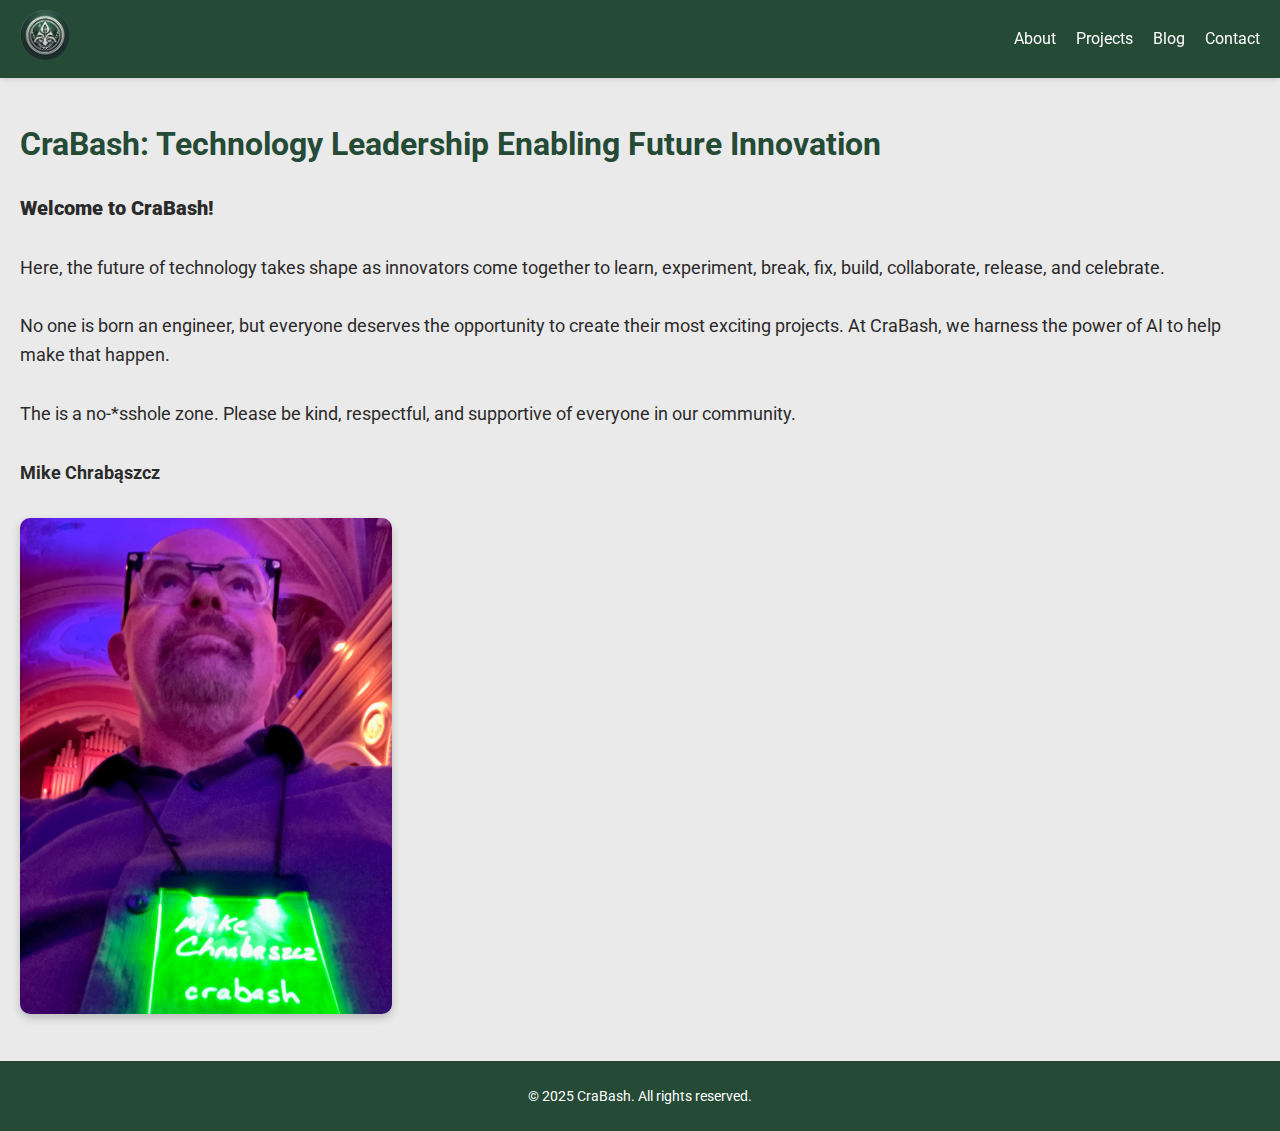
==== index.html @ 13cfda4f "Add files via upload" ====
<!DOCTYPE html>
<html lang="en">
<head>
  <meta charset="UTF-8">
  <meta name="viewport" content="width=device-width, initial-scale=1.0">
  <title>CraBash</title>
  <!-- Favicon -->
  <link rel="icon" type="image/x-icon" href="favicon.ico">
  <!-- Google Font -->
  <link href="https://fonts.googleapis.com/css2?family=Roboto:wght@400;700&display=swap" rel="stylesheet">
  <!-- CSS Stylesheet -->
  <link rel="stylesheet" href="styles.css">
</head>
<body>
<header>
  <div class="logo">
    <a href="mikec.html">
      <img src="logo_transparent.png" alt="CraBash Logo">
    </a>
  </div>
  <nav>
    <ul>
      <li><a href="about.html">About</a></li>
      <li><a href="projects.html">Projects</a></li>
      <li><a href="blog.html">Blog</a></li>
      <li><a href="contact.html">Contact</a></li>
    </ul>
  </nav>
</header>

  <main>
    <section id="landing">
      <h1>CraBash: Technology Leadership Enabling Future Innovation</h1>
      <p><strong>Welcome to CraBash!</strong></p>
      <p>
        Here, the future of technology takes shape as innovators come together to learn, experiment, break, fix, build, collaborate, release, and celebrate.
      </p>
      <p>
        No one is born an engineer, but everyone deserves the opportunity to create their most exciting projects. At CraBash, we harness the power of AI to help make that happen.
      </p>
      <p>The is a no-*sshole zone. Please be kind, respectful, and supportive of everyone in our community.</p>
      <p><strong>Mike Chrabąszcz</strong></p>
      <img src="IMG_6972.jpeg" alt="Mike Chrabąszcz at a Conference">
    </section>
  </main>

  <footer>
    <p>© 2025 CraBash. All rights reserved.</p>
  </footer>
</body>
</html>
---- styles.css ----
/* General Styling */
body {
  margin: 0;
  font-family: 'Roboto', sans-serif;
  line-height: 1.6;
  color: #2a2a2a;
}

/* Header Styling */
header {
  display: flex;
  justify-content: space-between;
  align-items: center;
  padding: 10px 20px;
  background-color: #254a36;
  color: white;
  position: sticky;
  top: 0;
  z-index: 1000;
  box-shadow: 0 2px 4px rgba(0, 0, 0, 0.1);
}

header .logo img {
  max-height: 50px;
}

header nav ul {
  list-style: none;
  display: flex;
  gap: 20px;
  margin: 0;
  padding: 0;
}

header nav ul li a {
  color: white;
  text-decoration: none;
  font-size: 16px;
  transition: color 0.3s ease;
}

header nav ul li a:hover {
  color: #80c6a8;
}

/* Main Content Styling */
main {
  padding: 20px;
  background-color: #eaeaea;
}

main h1 {
  color: #254a36;
}

main p {
  font-size: 18px;
  margin-bottom: 10px;
}

main p:first-of-type {
  margin-bottom: 20px;
}

/* Landing Page Image Styling */
#landing img {
  max-width: 30%; /* Reduces the size to 30% of its original width */
  height: auto;
  margin: 20px 0;
  border-radius: 10px;
  box-shadow: 0 4px 8px rgba(0, 0, 0, 0.2);
}

#landing p:first-of-type {
  font-weight: bold;
  font-size: 20px;
}

#landing p + p {
  margin-top: 30px; /* Adds more space between sections */
}

/* Footer Styling */
footer {
  text-align: center;
  padding: 10px;
  background-color: #254a36;
  color: white;
  font-size: 14px;
}

header .logo a {
  text-decoration: none;
  display: inline-block;
}

header .logo img {
  max-height: 50px;
  cursor: pointer;
}

.back-button {
  display: inline-block;
  margin-bottom: 20px;
  padding: 10px 20px;
  background-color: #254a36; /* Deep Green */
  color: silver;
  border: 2px solid silver;
  border-radius: 5px;
  font-size: 16px;
  text-decoration: none;
  font-weight: bold;
  transition: background-color 0.3s ease, color 0.3s ease;
}

.back-button:hover {
  background-color: silver;
  color: #254a36;
}

/* Full-page container styling */
.fullpage-container {
  position: relative;
  width: 100%;
  height: 100vh; /* Full viewport height */
  overflow: hidden;
}

/* Full-page image */
.background-image {
  position: absolute;
  top: 0;
  left: 0;
  width: 100%;
  height: 100%;
  object-fit: cover; /* Ensures the image covers the whole page */
  z-index: 1;
}

/* Overlay with the title */
.overlay {
  position: absolute;
  bottom: 20px; /* Title is at the bottom of the page */
  width: 100%;
  text-align: center;
  z-index: 2;
}

.overlay h1 {
  margin: 0;
  font-size: 48px;
  color: white;
  font-weight: bold;
  text-shadow: 2px 2px 4px rgba(0, 0, 0, 0.7); /* Adds shadow for better readability */
}

/* Full-page container styling */
.fullpage-container {
  position: relative;
  width: 100%;
  height: 100vh; /* Full viewport height */
  overflow: hidden;
}

/* Full-page video */
.background-video {
  position: absolute;
  top: 0;
  left: 0;
  width: 100%;
  height: 100%;
  object-fit: cover; /* Ensures the video covers the entire page */
  z-index: 1;
}

/* Overlay with the title */
.overlay {
  position: absolute;
  bottom: 20px; /* Title is at the bottom of the page */
  width: 100%;
  text-align: center;
  z-index: 2;
}

.overlay h1 {
  margin: 0;
  font-size: 48px;
  color: white;
  font-weight: bold;
  text-shadow: 2px 2px 4px rgba(0, 0, 0, 0.7); /* Adds shadow for better readability */
}

/* Contact Section Styling */
.contact-container {
  display: flex;
  align-items: center;
  gap: 20px; /* Spacing between the image and details */
  max-width: 800px;
  margin: 40px auto;
}

.contact-image img {
  max-width: 150px;
  height: auto;
  border-radius: 10px;
  box-shadow: 0 4px 8px rgba(0, 0, 0, 0.2);
}

.contact-details {
  flex: 1;
}

.contact-details h1 {
  font-size: 28px;
  margin-bottom: 20px;
  color: #254a36;
}

.contact-details p {
  font-size: 16px;
  margin: 8px 0;
}

.contact-details a {
  color: #254a36;
  text-decoration: none;
  font-weight: bold;
  transition: color 0.3s ease;
}

.contact-details a:hover {
  color: #80c6a8;
}

/* Contact Section Styling */
.contact-container {
  display: flex;
  align-items: flex-start; /* Aligns content to the top */
  justify-content: space-between;
  gap: 20px;
  max-width: 800px;
  margin: 40px auto;
}

.contact-details {
  flex: 1;
}

.contact-details h1 {
  font-size: 28px;
  margin-bottom: 20px;
  color: #254a36;
}

.contact-details p {
  font-size: 16px;
  margin: 8px 0;
}

.contact-details a {
  color: #254a36;
  text-decoration: none;
  font-weight: bold;
  transition: color 0.3s ease;
}

.contact-details a:hover {
  color: #80c6a8;
}

/* Contact Image Styling */
.contact-image {
  display: flex;
  justify-content: center; /* Centers the image horizontally */
  align-items: center; /* Centers the image vertically */
  flex-basis: 40%; /* Allocates space for the image */
}

.contact-image img {
  max-width: 100%;
  max-height: 400px; /* Ensures the image doesn't get too large */
  border-radius: 10px;
  box-shadow: 0 4px 8px rgba(0, 0, 0, 0.2);
}
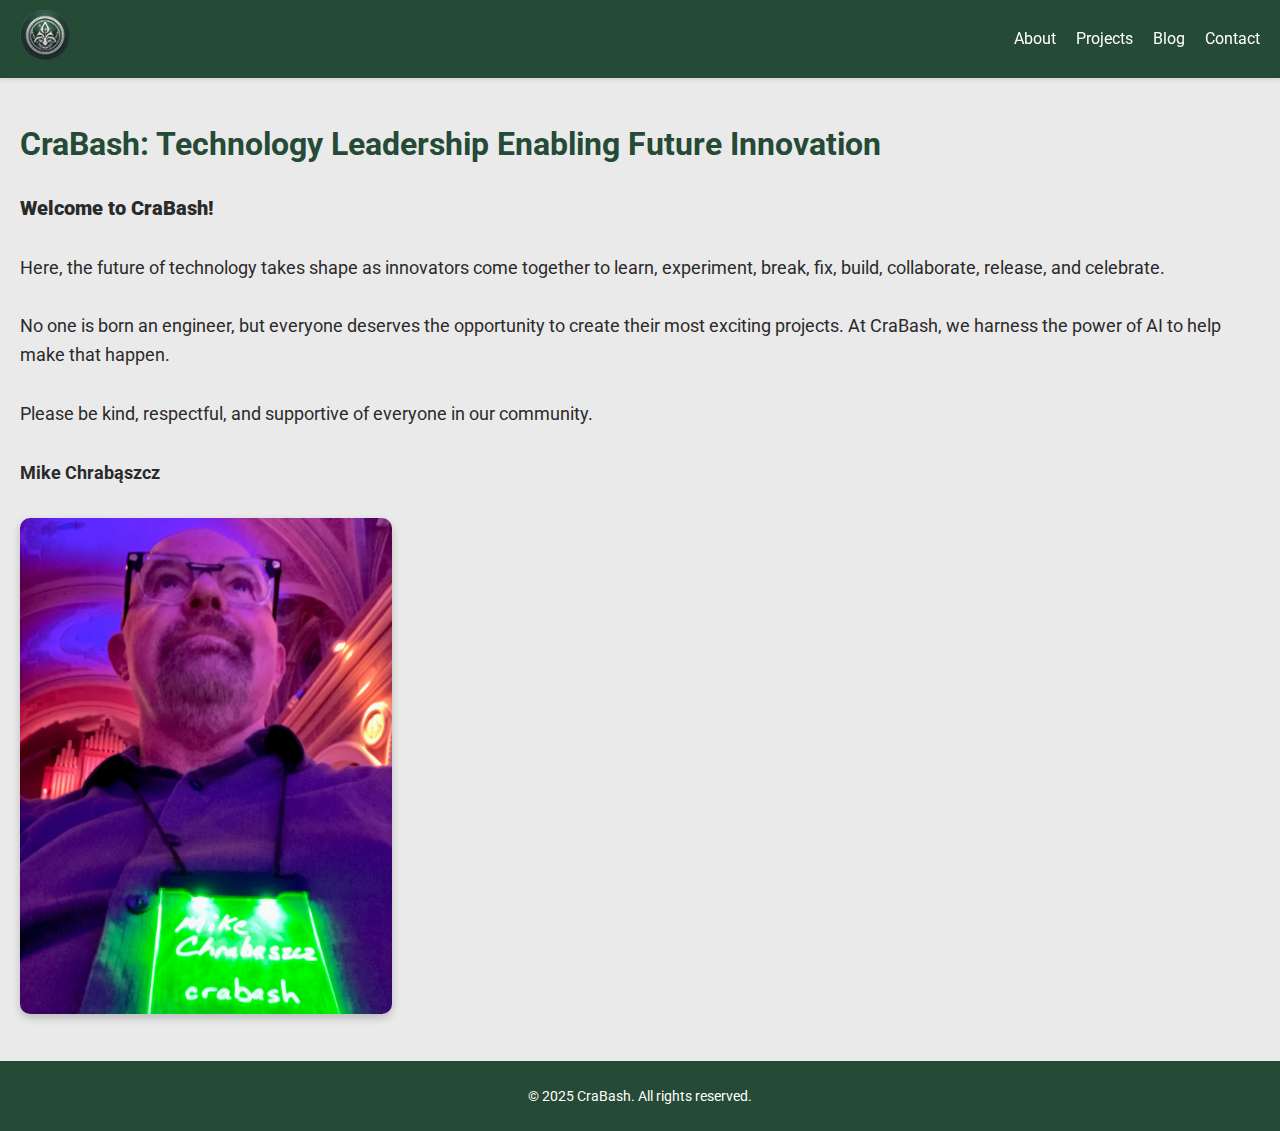
==== commit 3f34cf40: "Update index.html" ====
--- a/index.html
+++ b/index.html
@@ -38,7 +38,7 @@
       <p>
         No one is born an engineer, but everyone deserves the opportunity to create their most exciting projects. At CraBash, we harness the power of AI to help make that happen.
       </p>
-      <p>The is a no-*sshole zone. Please be kind, respectful, and supportive of everyone in our community.</p>
+      <p>Please be kind, respectful, and supportive of everyone in our community.</p>
       <p><strong>Mike Chrabąszcz</strong></p>
       <img src="IMG_6972.jpeg" alt="Mike Chrabąszcz at a Conference">
     </section>
@@ -48,4 +48,4 @@
     <p>© 2025 CraBash. All rights reserved.</p>
   </footer>
 </body>
-</html>+</html>
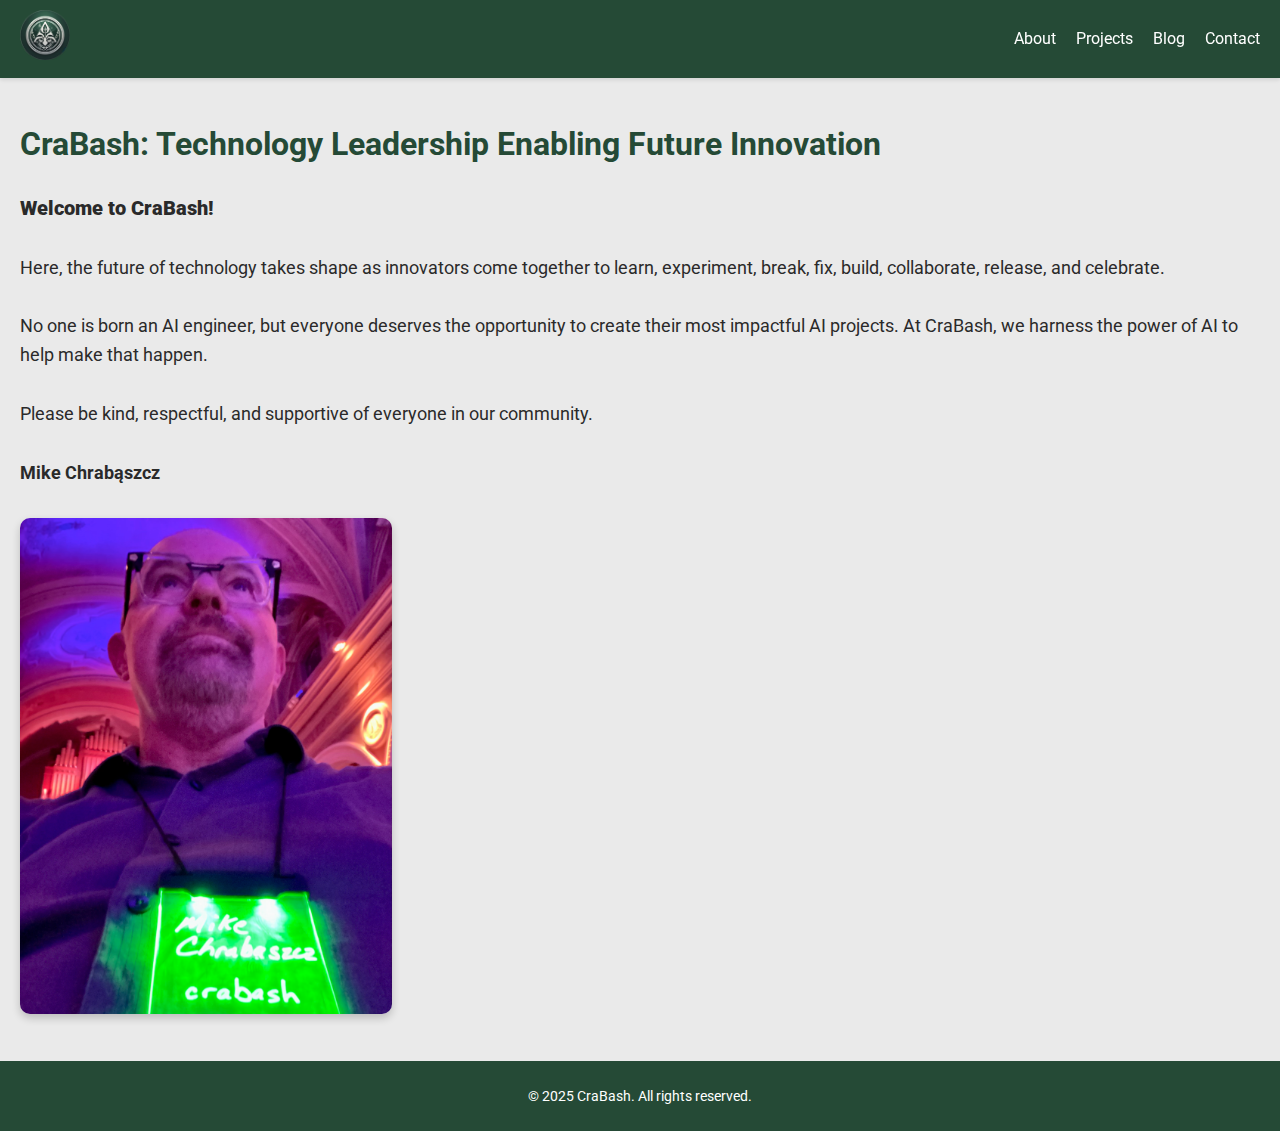
==== commit 4b79638f: "new copy" ====
--- a/index.html
+++ b/index.html
@@ -36,7 +36,7 @@
         Here, the future of technology takes shape as innovators come together to learn, experiment, break, fix, build, collaborate, release, and celebrate.
       </p>
       <p>
-        No one is born an engineer, but everyone deserves the opportunity to create their most exciting projects. At CraBash, we harness the power of AI to help make that happen.
+        No one is born an AI engineer, but everyone deserves the opportunity to create their most impactful AI projects. At CraBash, we harness the power of AI to help make that happen.
       </p>
       <p>Please be kind, respectful, and supportive of everyone in our community.</p>
       <p><strong>Mike Chrabąszcz</strong></p>
